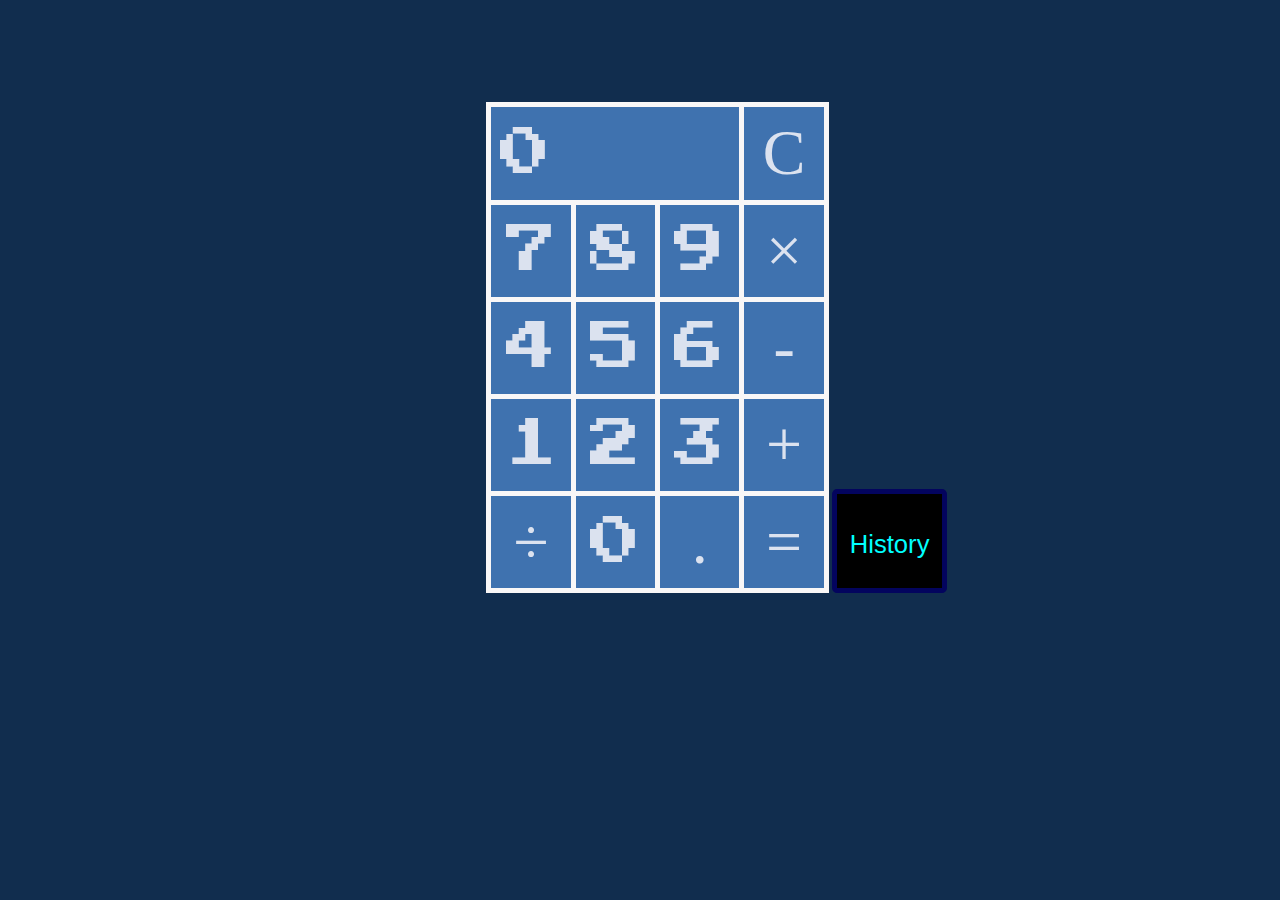
==== calculator_project/index.html @ 51fe1afe "Message" ====
<!DOCTYPE html>
<html lang="en">
  <head>
    <meta charset="UTF-8" />
    <meta http-equiv="X-UA-Compatible" content="IE=edge" />
    <meta name="viewport" content="width=device-width, initial-scale=1.0" />
    <link rel="stylesheet" href="css/style.css" />
    <link
      rel="icon"
      href="images/coding_computer_pc_screen_code_icon_193925.png"
      type="image/x-icon"
    />
    <title>Myself</title>
  </head>
  <body>
    <div id="history"></div>
    <div id="history-button">
      <button id="his-but" onclick="history_shower()">History</button>
    </div>
    <div id="calculator">
      <table>
        <tr>
          <td id="display" colspan="3" class="result">0</td>
          <td class="operator" onClick="click_handler('clear')">C</td>
        </tr>
        <tr>
          <td onClick="click_handler(this.innerHTML)">7</td>
          <td onClick="click_handler(this.innerHTML)">8</td>
          <td onClick="click_handler(this.innerHTML)">9</td>
          <td class="operator" onClick="click_handler('×')">×</td>
        </tr>
        <tr>
          <td onClick="click_handler(this.innerHTML)">4</td>
          <td onClick="click_handler(this.innerHTML)">5</td>
          <td onClick="click_handler(this.innerHTML)">6</td>
          <td class="operator" onClick="click_handler('-')">-</td>
        </tr>
        <tr>
          <td onClick="click_handler(this.innerHTML)">1</td>
          <td onClick="click_handler(this.innerHTML)">2</td>
          <td onClick="click_handler(this.innerHTML)">3</td>
          <td class="operator" onClick="click_handler('+')">+</td>
        </tr>
        <tr>
          <td class="operator" onClick="click_handler('÷')">÷</td>
          <td onClick="click_handler(this.innerHTML)">0</td>
          <td class="operator" onClick="click_handler(this.innerHTML)">.</td>
          <td class="operator" onClick="click_handler('=')">=</td>
        </tr>
      </table>
    </div>
    <script src="js/script.js"></script>
  </body>
</html>
---- calculator_project/css/style.css ----
@import url("https://fonts.googleapis.com/css2?family=Press+Start+2P&display=swap");

body {
  font-family: "Press Start 2P", cursive;
  font-size: 4vw;
  background-color: #112d4e;
  color: #dbe2ef;
}

table,
tr,
td {
  border: 0.4vw solid #f9f7f7;
  border-collapse: collapse;
}

#history{
  position: absolute;
  top: 8vw;
  left: 15vw;
  width: 20vw;
  height: 38vw;
  background-color: black;
  overflow-y: scroll;
  overflow-x: hidden;
  visibility: hidden;
}

#history p {
  font-size: 1vw;
  color: aqua;
  margin-bottom: 00.25vw;
  margin-left: 0.5vw;
}

#history-button{
  width: 4.8vw;
  height: 7.2vw;
  position: absolute;
  left: 65vw;
  top: 38.2vw;
}

#his-but{
  font-size: 2vw;
  padding-top: 2.8vw;
  padding-bottom: 2.3vw;
  padding-left: 1vw;
  padding-right: 1vw;
  background-color: black;
  color: aqua;
  border: 0.4vw solid #03045E;
  border-radius: 0.4vw;
}

#his-but:hover{
  text-shadow: #9c0005;
  text-shadow: 0.15vw 0.15vw #9c0005;
  transition: 0.5s;
}

#his-but:active{
  background-color: #252525;
  transition: 0.2s;
}

#calculator {
  position: absolute;
  left: 38vw;
  top: 8vw;
}

tr,
td {
  padding: 0vw 0.7vw;
  text-align: center;
  vertical-align: center;
  background-color: #3f72af;
}

td {
  width: 4.8vw;
  height: 7.2vw;
}

td.result {
  text-align: left;
}


td:hover {
  background-color: #518cd3;
  color: wheat;
  text-shadow: 0.15vw 0.3vw red;
  cursor: pointer;
}

tr:hover {
  background-color: black;
}

td.result:hover {
  background-color: #4e9525;
  color: #2e5a1c;
  text-shadow: 0.15vw 0.25vw #99f3bd;
  cursor: not-allowed;
}

.operator {
  font-family: cursive;
  font-size: 5vw;
}

/* scroll bar */
::-webkit-scrollbar {
  width: 0.8vw;
  border-radius: 12px;
}

::-webkit-scrollbar-track {
  border-radius: 12px;
  background: #03045E; 
}
 
::-webkit-scrollbar-thumb {
  border-radius: 12px;
  background: #9b2226; 
}

::-webkit-scrollbar-thumb:hover {
  background: #9c0005; 
  border-radius: 12px;
}
/*end*/
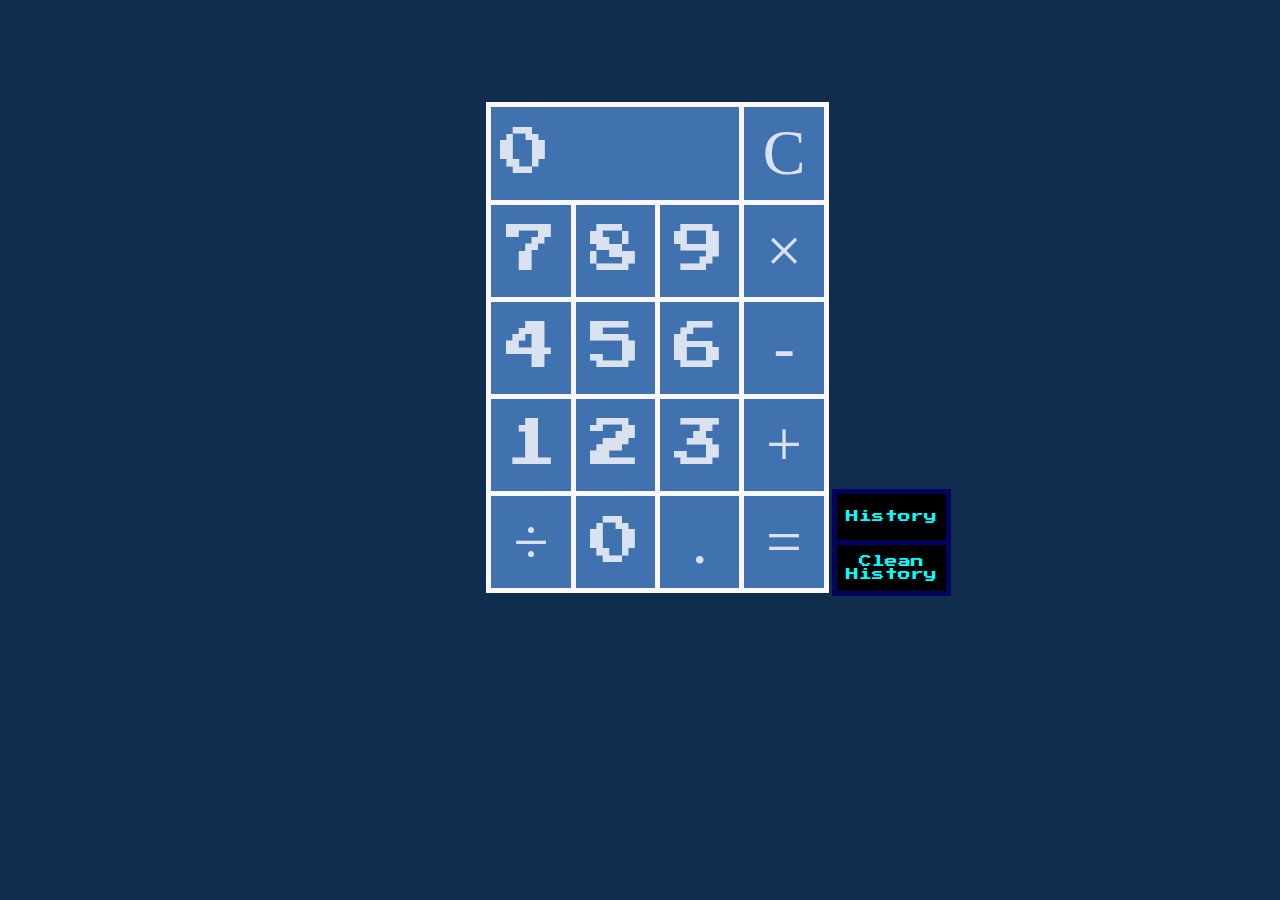
==== commit fc5ba20c: "Message" ====
--- a/calculator_project/index.html
+++ b/calculator_project/index.html
@@ -15,7 +15,17 @@
   <body>
     <div id="history"></div>
     <div id="history-button">
-      <button id="his-but" onclick="history_shower()">History</button>
+      <table>
+        <tr>
+          <td class="history" onclick="history_shower()">History</td>
+        </tr>
+        <tr>
+          <td class="history" onclick=" history_cleaner()">Clean History</td>
+        </tr>
+      </table>
+
+      <!-- <button id="his-but" onclick="history_shower()">History</button>
+      <button id="his-c-but" onclick="history_cleaner()">Clean History</button> -->
     </div>
     <div id="calculator">
       <table>
--- a/calculator_project/css/style.css
+++ b/calculator_project/css/style.css
@@ -1,4 +1,8 @@
 @import url("https://fonts.googleapis.com/css2?family=Press+Start+2P&display=swap");
+
+html{
+  scroll-behavior: smooth;
+}
 
 body {
   font-family: "Press Start 2P", cursive;
@@ -26,25 +30,13 @@
   visibility: hidden;
 }
 
-#history p {
-  font-size: 1vw;
-  color: aqua;
-  margin-bottom: 00.25vw;
-  margin-left: 0.5vw;
-}
 
-#history-button{
-  width: 4.8vw;
-  height: 7.2vw;
-  position: absolute;
-  left: 65vw;
-  top: 38.2vw;
-}
 
-#his-but{
+
+/* #his-but, #his-c-but{
   font-size: 2vw;
-  padding-top: 2.8vw;
-  padding-bottom: 2.3vw;
+  padding-top: 1vw;
+  padding-bottom: 1vw;
   padding-left: 1vw;
   padding-right: 1vw;
   background-color: black;
@@ -53,7 +45,12 @@
   border-radius: 0.4vw;
 }
 
-#his-but:hover{
+#his-c-but{
+  padding-top: 1vw;
+  padding-bottom: 1vw;
+}
+
+#his-but:hover, #his-c-but:hover{
   text-shadow: #9c0005;
   text-shadow: 0.15vw 0.15vw #9c0005;
   transition: 0.5s;
@@ -62,7 +59,7 @@
 #his-but:active{
   background-color: #252525;
   transition: 0.2s;
-}
+} */
 
 #calculator {
   position: absolute;
@@ -131,4 +128,42 @@
   background: #9c0005; 
   border-radius: 12px;
 }
-/*end*/+/*end*/
+
+#history p {
+  font-size: 1vw;
+  color: aqua;
+  margin-bottom: 00.25vw;
+  margin-left: 0.5vw;
+}
+
+#history-button{
+  width: 4.8vw;
+  height: 7.2vw;
+  position: absolute;
+  left: 65vw;
+  top: 38.2vw;
+}
+
+.history{
+  font-size: 1vw;
+  width: 2.4vw;
+  height: 3.6vw;
+  background-color: black;
+  color: aqua;
+  border: 0.4vw solid #03045E;
+  border-radius: 0.4vw;
+}
+
+
+td.history:hover {
+  background-color: black;
+  color: aqua;
+  text-shadow: 0.15vw 0.15vw #9c0005;
+  transition: 0.5s;
+}
+
+td.history:active{
+  background-color: #252525;
+  transition: 0.2s;
+}